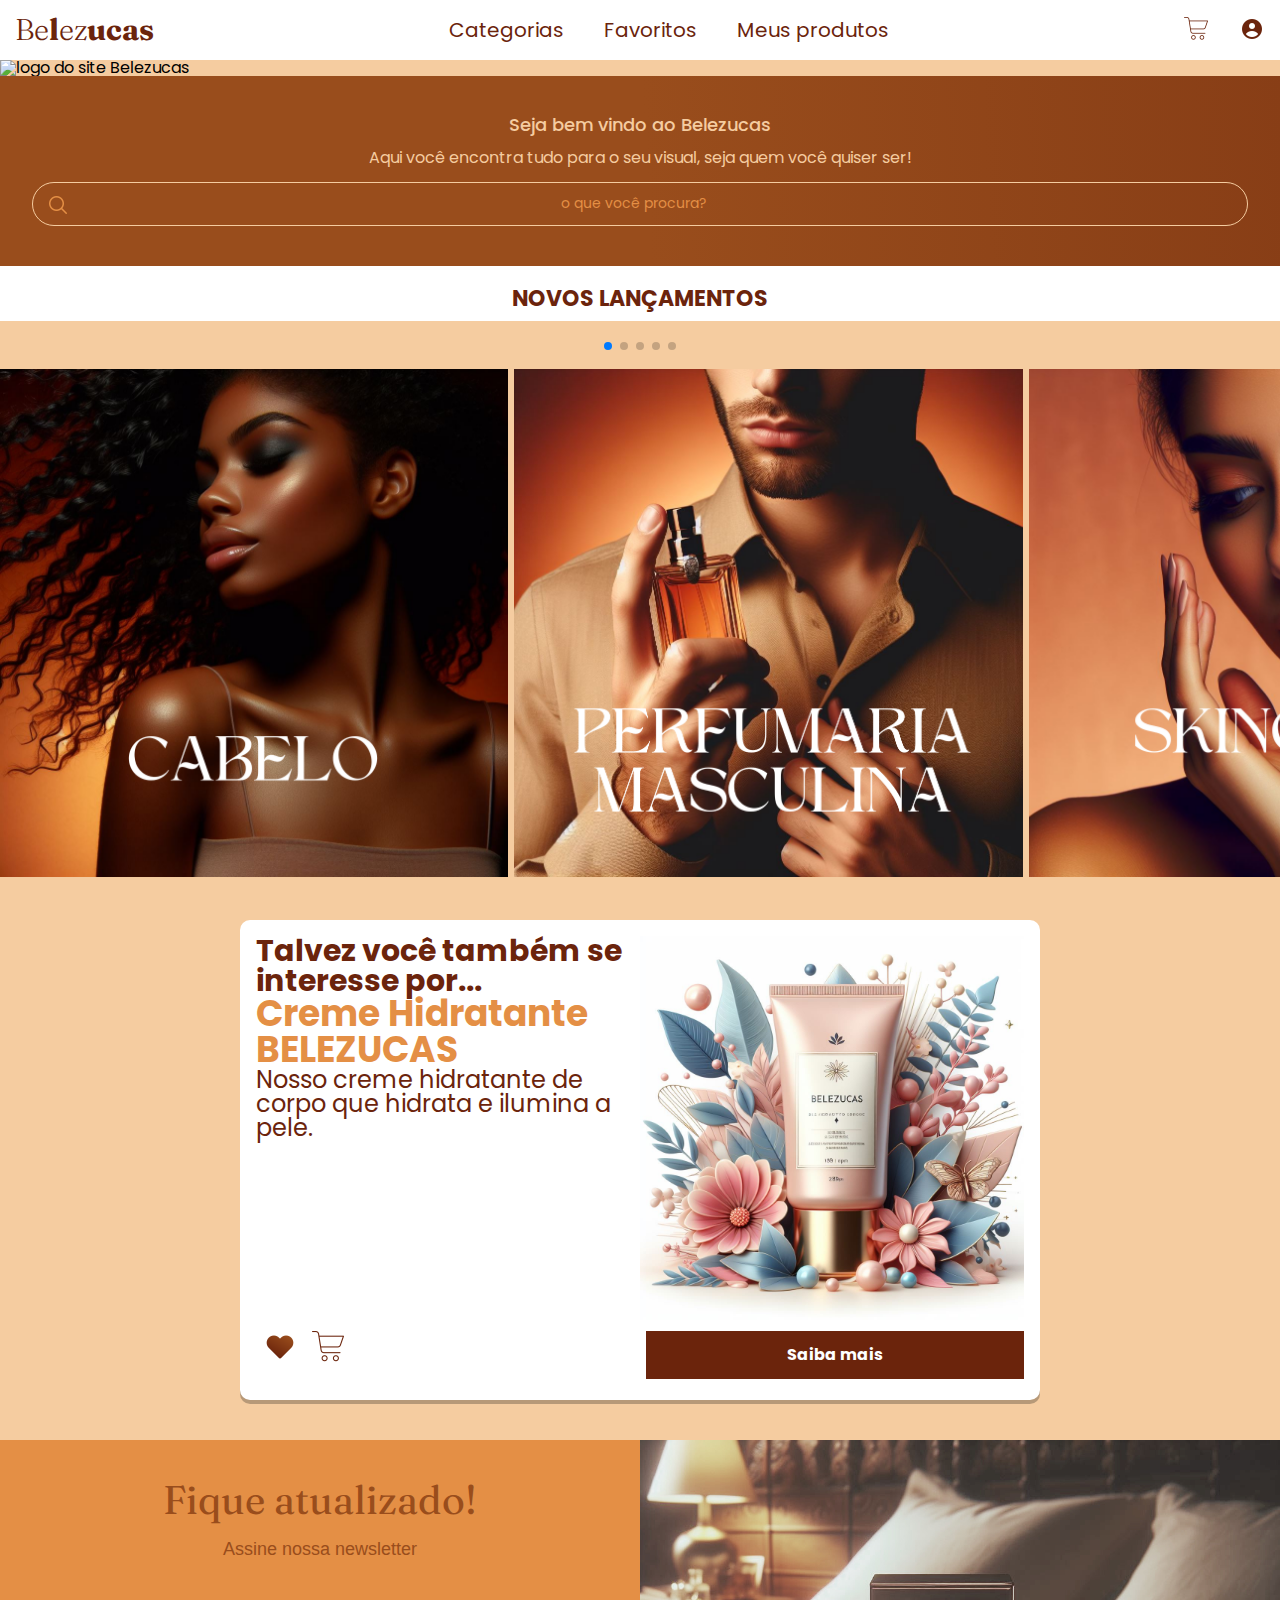
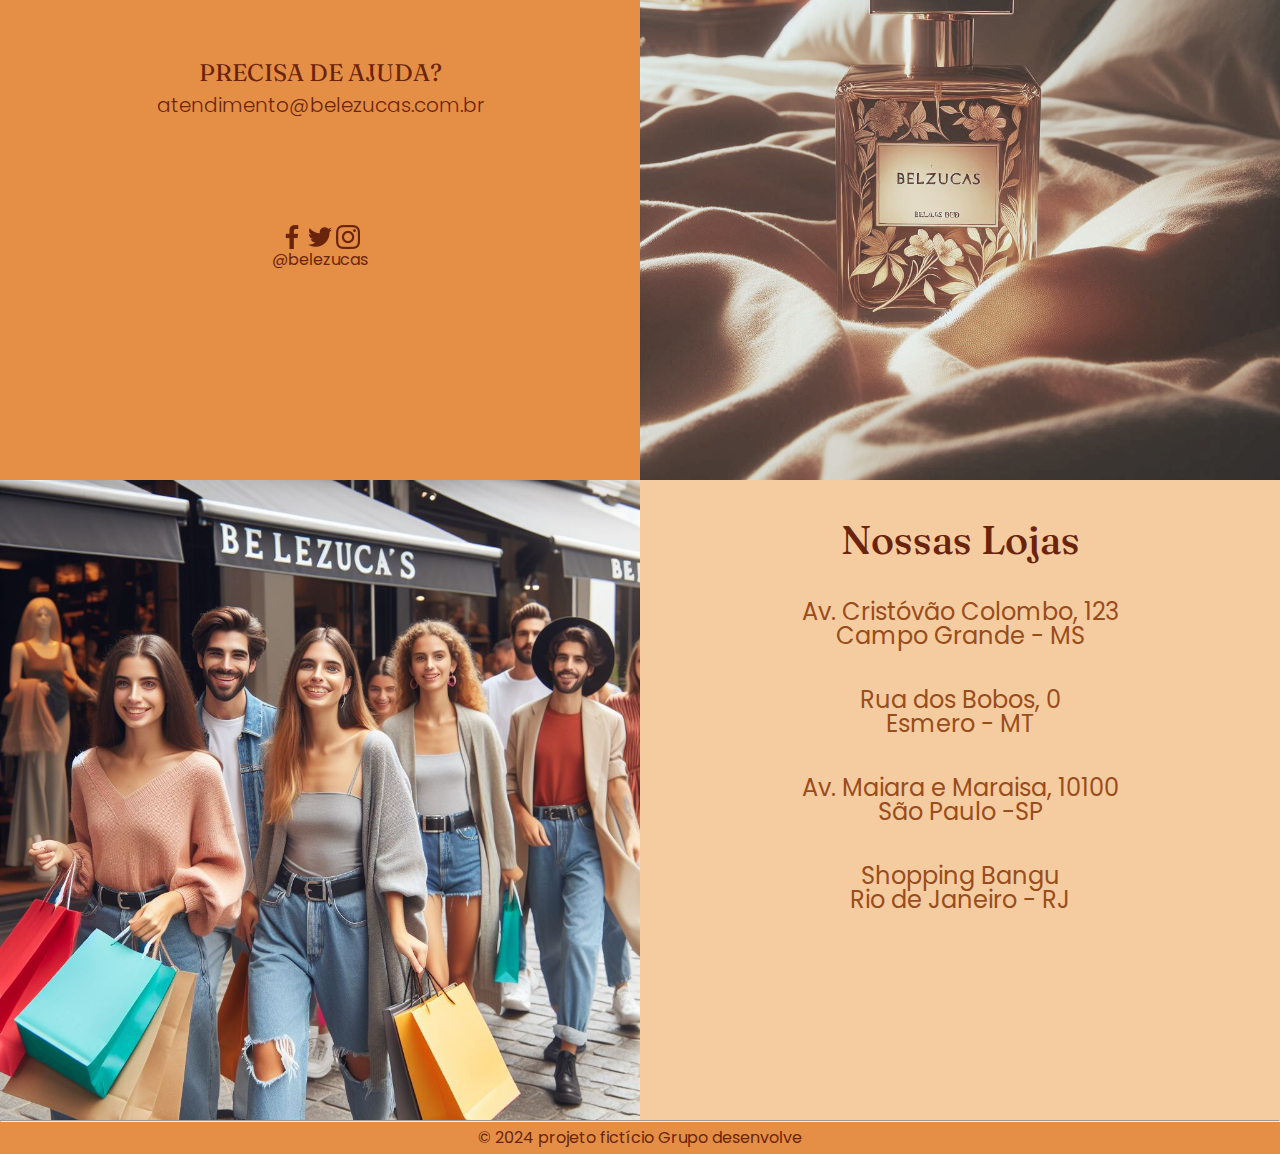
==== index.html @ 1d171a4d "projeto inicial" ====
<!DOCTYPE html>

<html lang="pt">
<head>
  <meta charset="UTF-8">
  <meta name="viewport" content="width=device-width, initial-scale=1.0">
  <title>Belezucas Cosméticos</title>
  <link rel="stylesheet" href="reset.css">
  <link rel="preconnect" href="https://fonts.googleapis.com">
  <link rel="preconnect" href="https://fonts.googleapis.com">
  <link rel="preconnect" href="https://fonts.gstatic.com" crossorigin>
  <link href="https://fonts.googleapis.com/css2?family=Fraunces:ital,opsz,wght@0,9..144,100..900;1,9..144,100..900&family=Poppins:ital,wght@0,100;0,200;0,300;0,400;0,500;0,600;0,700;0,800;0,900;1,100;1,200;1,300;1,400;1,500;1,600;1,700;1,800;1,900&display=swap" rel="stylesheet">
  <link href="https://fonts.googleapis.com/css2?family=Fraunces:ital,opsz,wght@0,9..144,100..900;1,9..144,100..900&display=swap" rel="stylesheet">
  <link rel="stylesheet" href="https://cdn.jsdelivr.net/npm/swiper@11/swiper-bundle.min.css"/>
  <link rel="stylesheet" href="styles.css">
</head>

<body>
  <header class="cabecalho">
    <div class="conteiner">
      <input type="checkbox" id="menu" class="container__botao">
      <label for="menu" class="container__rotulo">
        <span class="cabecalho__menu container__imagem"></span>
      </label>
      <ul class="lista-menu">
        <li class="lista-menu__titulo">Categorias</li>
        <li class="lista-menu__item">
          <a href="#" class="lista-menu__link">Masculino</a>
        </li>
        <li class="lista-menu__item">
          <a href="#" class="lista-menu__link">Feminino</a>
        </li>
        <li class="lista-menu__item">
          <a href="#" class="lista-menu__link">Cuidados com a Pele</a>
        </li>
        <li class="lista-menu__item">
          <a href="#" class="lista-menu__link">Banho</a>
        </li>
      </ul>
      <h1 class="nome__site">Be<b class="nome__site--negrito">l</b>ez<b class="nome__site--negrito">ucas</b></h1>
    </div>

    <ul class="options">
      <input type="checkbox" id="options-menu" class="options__buttom">
      <label for="options-menu" class="options__rotulo">
        <li class="options__item">Categorias</li>
      </label>

      <ul class="lista-menu">
        <li class="lista-menu__item">
          <a href="#" class="lista-menu__link">Masculino</a>
        </li>
        <li class="lista-menu__item">
          <a href="#" class="lista-menu__link">Feminino</a>
        </li>
        <li class="lista-menu__item">
          <a href="#" class="lista-menu__link">Cuidados com a Pele</a>
        </li>
        <li class="lista-menu__item">
          <a href="#" class="lista-menu__link">Banho</a>
        </li>
      </ul>

      <li class="options__item"><a href="#" class="options__link">Favoritos</a></li>
      <li class="options__item"><a href="#" class="options__link">Meus produtos</a></li>
    </ul>

    <div class="conteiner">
      <a href="#"><img src="img/favorito24px.png" alt="meus favoritos" class="container__imagem options__favoritos"></a>
      <a href="#" class="container__link">
        <img src="img/carrinho24px.png" alt="carrinho de compras" class="container__imagem">
        <p class="container__texto">Meu carrinho</p>
      </a>
      <a href="#" class="container__link">
        <img src="img/perfil24px.png" alt="meu perfil" class="container__imagem">
        <p class="container__texto">Meu perfil</p>
      </a>
    </div>
  </header>
  <div class="logo__site">
    <img src="img/logo-belezucas.png" alt="logo do site Belezucas">
  </div>

  <section class="baner">
    <h2 class="baner__titulo">Seja bem vindo ao Belezucas</h2>
    <p class="baner__texto">Aqui você encontra tudo para o seu visual, seja quem você quiser ser!</p>
    <input type="search" class="baner__pesquisa" placeholder=" o que você procura? ">
  </section>

  <section class="carrosel">
    <h2 class="carrosel__titulo">Novos Lançamentos</h2>
        <!-- Slider main container -->
        <div class="swiper">
          <!-- Additional required wrapper -->
          <!-- If we need pagination -->
          <div class="swiper-pagination"></div>

          <div class="swiper-wrapper">
              <!-- Slides -->
              <div class="swiper-slide"><img src="img/cabelo.png" 
                alt="imagem gerada por inteligencia artificial de mulher com ceblos ao vento"></div>
              <div class="swiper-slide"><img src="img/perfumaria-masculina.png"
                      alt="imagem gerada por inteligencia artificial de homem segurando perfume"></div>
              <div class="swiper-slide"><img src="img/skincare.png" 
                      alt="imagem gerada por inteligencia artificial de mulher cuidando da pele"></div>
              <div class="swiper-slide"><img src="img/perfumaria-feminina.png"
                      alt="imagem gerada por inteligencia artificial de mulher segurando perfume"></div> 
              <div class="swiper-slide"><img src="img/corpo-banho.png"
                      alt="imagem gerada por inteligencia artificial de mulher no banho lavando a pele"></div> 
              <div class="swiper-slide"><img src="img/maquiagem.png" 
                      alt="imagem gerada por inteligencia artificial de mulher se maquiando"></div>
              
          </div>

          <!-- If we need navigation buttons -->
          <div class="swiper-button-prev"></div>
          <div class="swiper-button-next"></div>
      </div>

      <div class="card">
        <div class="card__descrição">
            <div class="descrição">
                <h3 class="descrição__titulo">Talvez você também se interesse por...</h3>
                <h2 class="descrição__titulo-livro">Creme Hidratante BELEZUCAS</h2>
                <p class="descrição__texto">Nosso creme hidratante de corpo que hidrata e ilumina a pele.</p>
            </div>
      <section class="img__banner">
            <img src="img/destaque_produto.png" alt="imagem do produto em destaque" class="descrição__imagem">
            </section>
        </div>

        <div class="card__botões">
            <ul class="botões">
                <li class="botões__item"><img src="img/favorito32px.png" alt="Favoritar item"></li>
                <li class="botões__item"><img src="img/carrinho32px.png" alt="Adicionar no carrinho de compras"></li>
            </ul>
            <a href="#" class="botões__ancora">Saiba mais</a>
        </div>
    </div>

  </section>

<div class="news__mq">
  <section class="newsletter">
    <div class="newsletter__itens">
      <div class="news__item"><h1 class="news__titulo">Fique atualizado!</h1><br><input type="email" placeholder="Assine nossa newsletter" class="news__placeholder"></div>
      <div class="news__item"><h3 class="news__subtitulo">PRECISA DE AJUDA?</h3><p class="news__mail">atendimento@belezucas.com.br</p></div>
      <div class="news__item">
        <a href="#"><img src="img/simbolo-de-aplicativo-do-facebook24px.png" alt="icone do facebook"></a>
        <a href="#"><img src="img/twitter24px.png" alt="icone do twitter"></a>
        <a href="#"><img src="img/instagram-new.png" alt="icone do instagram"></a>
        <p class="news__insta">@belezucas</p>
      </div>
    </div>

  </section>

  <div class="news__image">
    <img src="img/perfume_belezucas.png" alt="imagem criada via inteligencia artificial de um perfume da marca">
  </div>
</div>

  <div class="news__mq">
    <div class="news__image">
      <img src="img/cliente-belezucas.png" alt="imagem gerada por inteligencia artificial de um cliente da loja ficticia belezucas">
    </div>

  <section class="enderecos">
    <div class="enderecos__itens">
      <h1 class="enderecos__titulo">Nossas Lojas</h1>
      <div class="enderecos__item">Av. Cristóvão Colombo, 123<br>Campo Grande - MS</div>
      <div class="enderecos__item">Rua dos Bobos, 0<br>Esmero - MT</div>
      <div class="enderecos__item">Av. Maiara e Maraisa, 10100<br>São Paulo -SP</div>
      <div class="enderecos__item">Shopping Bangu<br>Rio de Janeiro - RJ</div>
    </div>
  </section>

</div>
  
  <hr />

  <footer class="rodapé">
    <p>&copy; 2024 projeto fictício Grupo desenvolve</p>
  </footer>

  <script src="https://cdn.jsdelivr.net/npm/swiper@11/swiper-bundle.min.js"></script>
  <script>
    const swiper = new Swiper('.swiper', {
  spaceBetween: 6,
  slidesPerView: 2.5,
  pagination: {
    el: '.swiper-pagination',
    type: 'bullets',
  },

  breakpoints: {
    1728: {
      spaceBetween: 20  ,
      slidesPerView: 4,
    }
  }
});
  </script>

</body>

</html>
---- styles.css ----
@import url("styles/header.css");
@import url("styles/baner.css");
@import url("styles/carrosel.css");
@import url("styles/imagens.css");
@import url("styles/newsletter.css");
@import url("styles/enderecos.css");
@import url("styles/rodape.css");

:root {
    --cor-de-fundo: #F5CCA0;
    --branco: #FFFFFF;
    --cor-de-titulos: #6B240C;
    --cor-secundaria: #E48F45;
    --cor-tercearia: #994D1C;
    --degrade: linear-gradient(87.54deg, #994D1C 50.49%, #6B240C 185.37%);
    --fonte-principal: "Poppins";
    --fonte-logo: "Fraunces";

}

body {
    background-color: var(--cor-de-fundo);
    font-family: var(--fonte-principal);
    font-size: 16px;
    font-weight: 400;
}
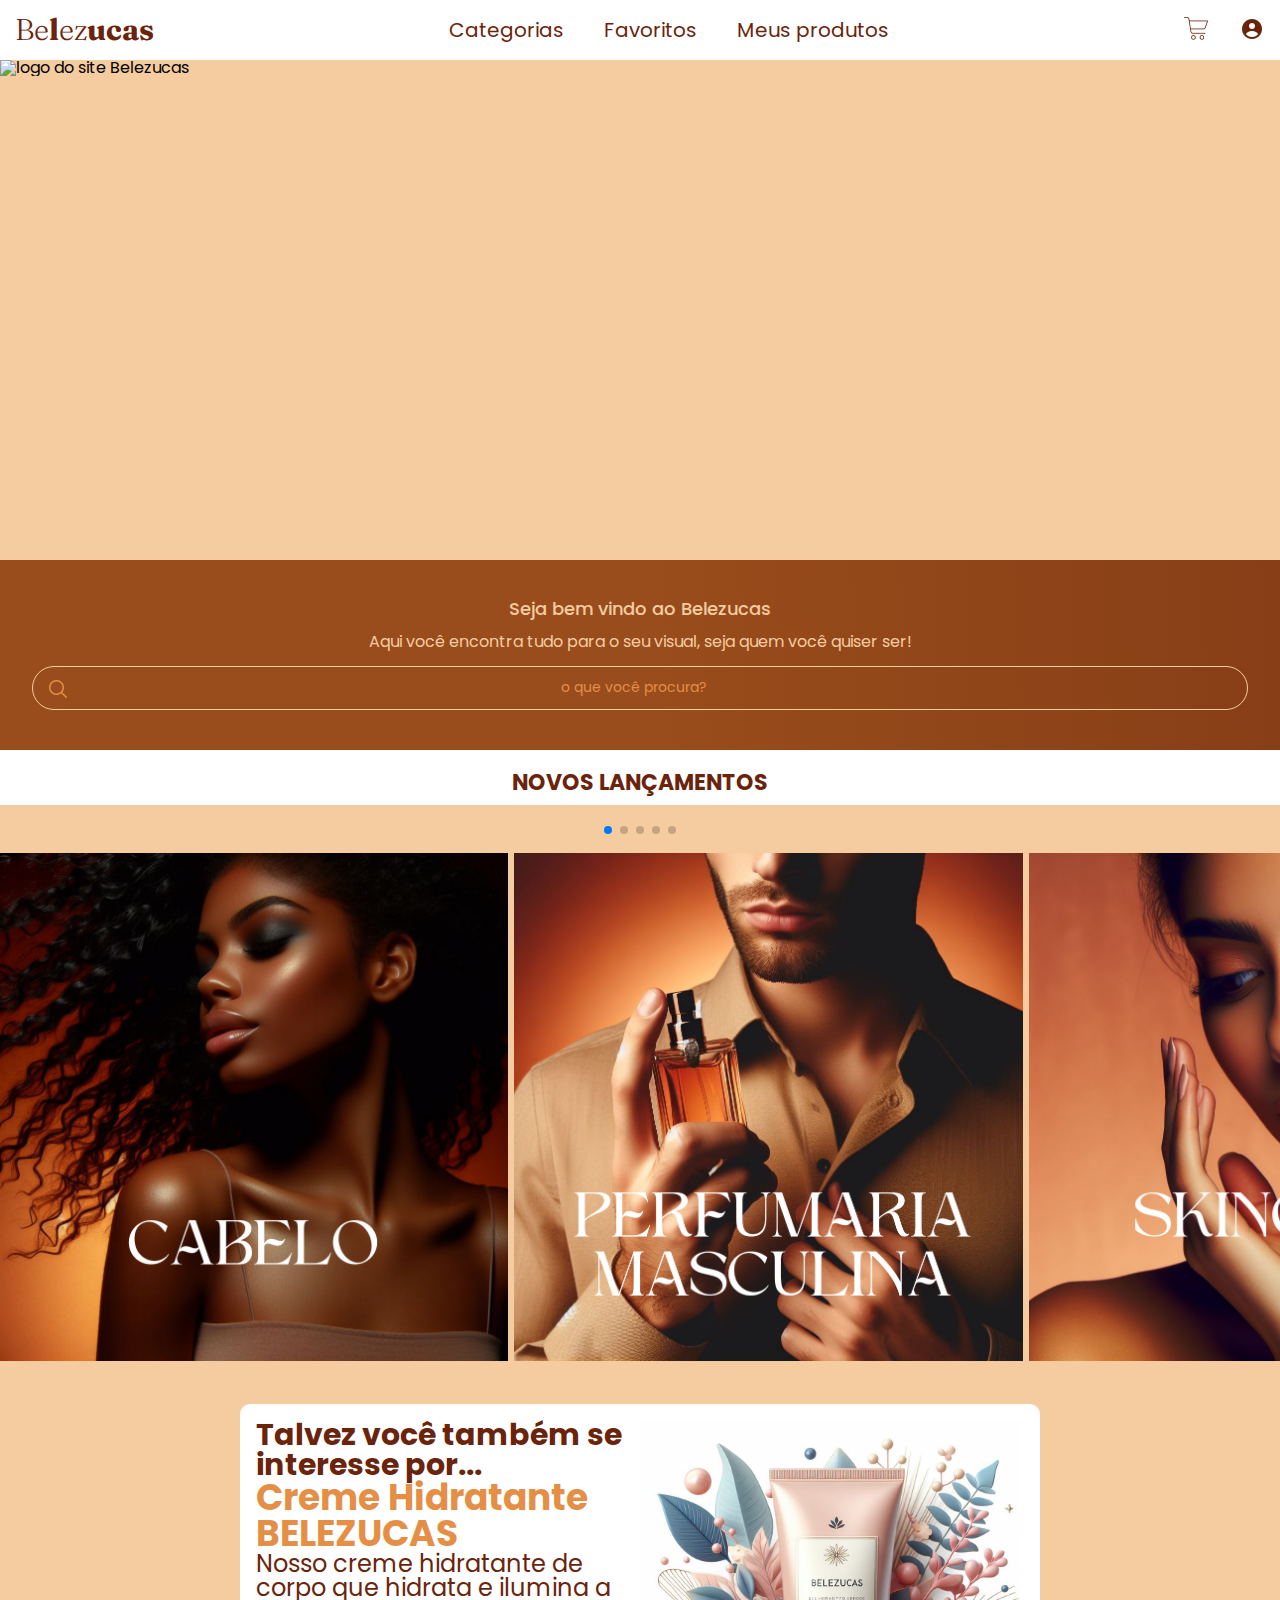
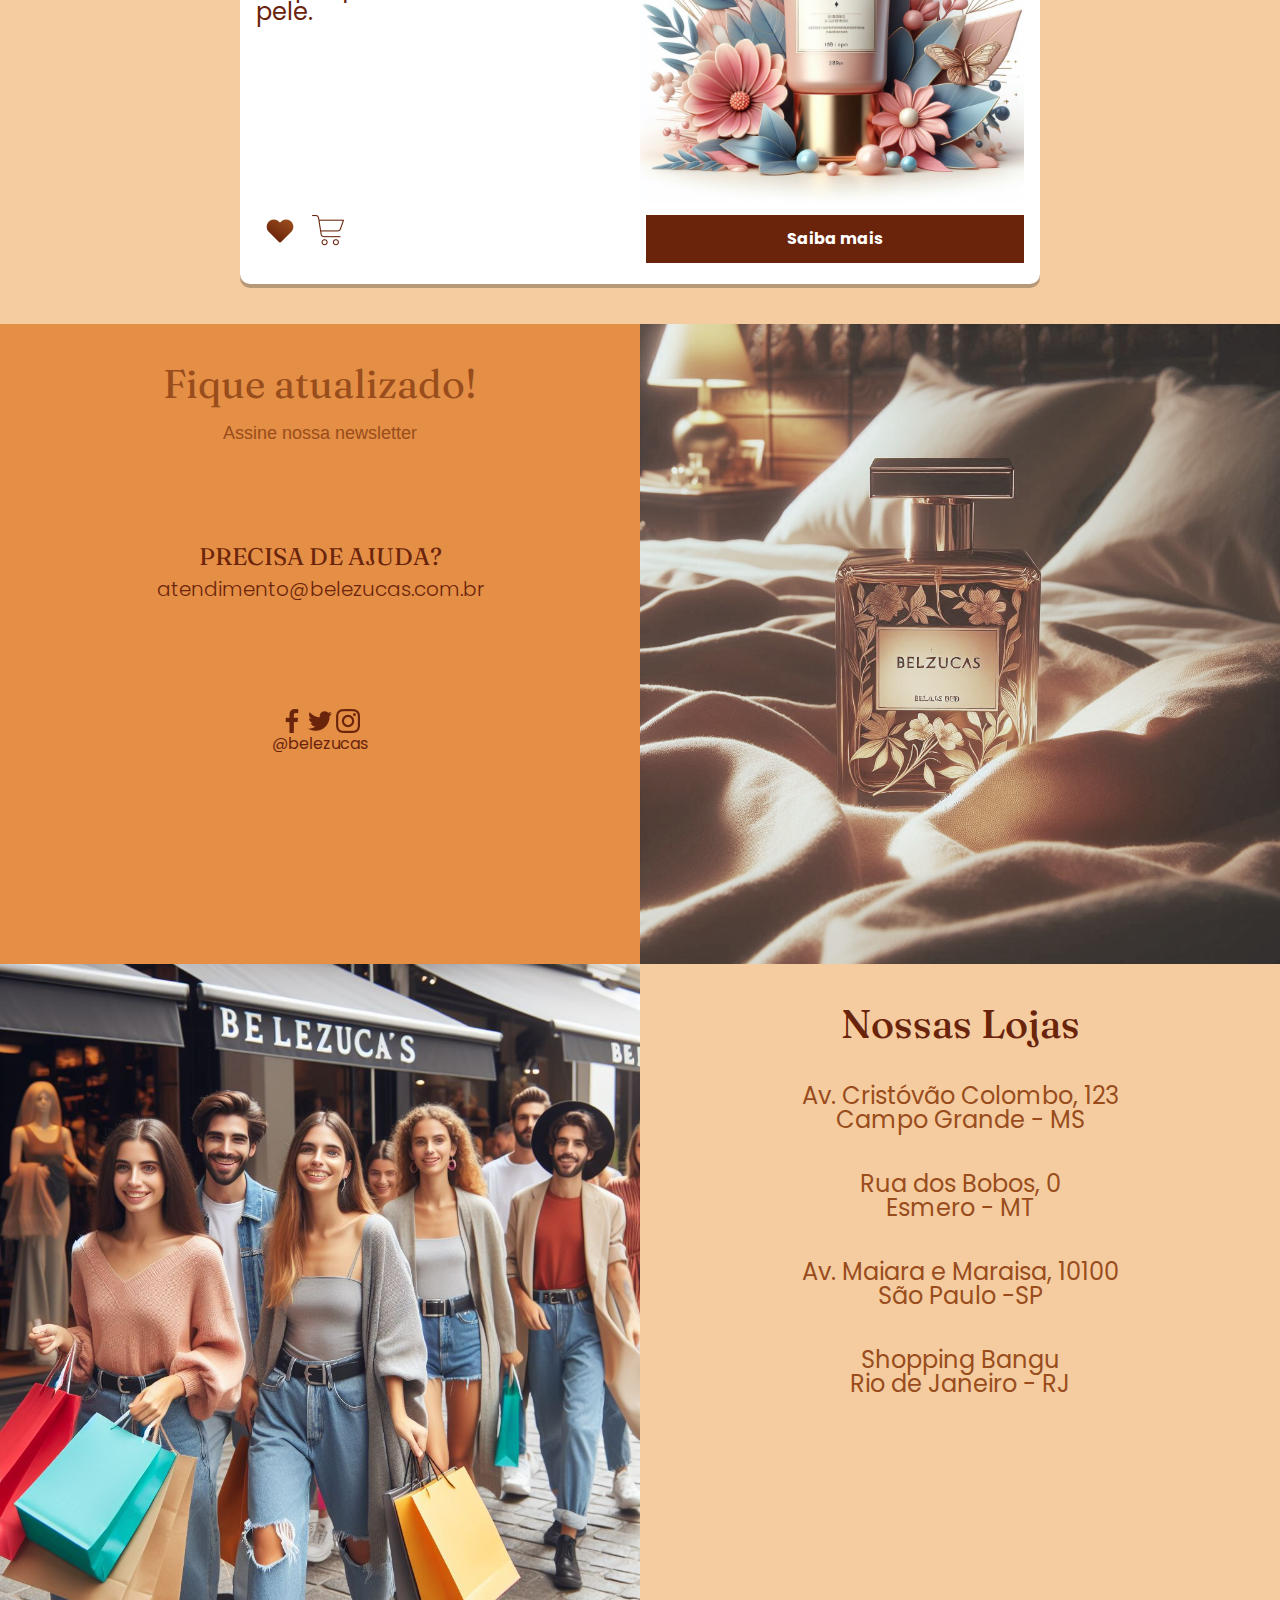
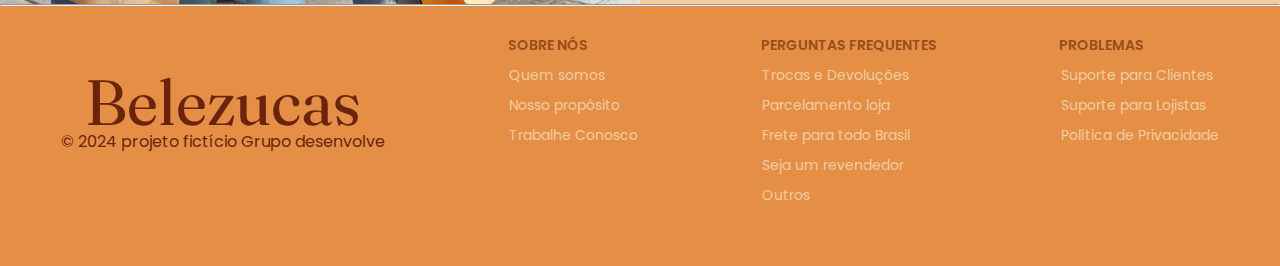
==== commit 58155582: "melhorias no footer" ====
--- a/index.html
+++ b/index.html
@@ -179,9 +179,51 @@
   
   <hr />
 
-  <footer class="rodapé">
-    <p>&copy; 2024 projeto fictício Grupo desenvolve</p>
-  </footer>
+  <footer class="rodape">
+    <div class="rodape__titulo"><h1 class="rodape__nome-site">Belezucas</h1><p class rodape__descricao-site>&copy; 2024 projeto fictício Grupo desenvolve</p></div>
+    <ul class="rodape-lista">
+        <li class="rodape-lista__titulo">Sobre nós</li>
+        <li class="rodape-lista__item">
+            <a href="#" class="rodape-lista__link">Quem somos</a>
+        </li>
+        <li class="rodape-lista__item">
+            <a href="#" class="rodape-lista__link">Nosso propósito</a>
+        </li>
+        <li class="rodape-lista__item">
+            <a href="#" class="rodape-lista__link">Trabalhe Conosco</a>
+        </li>
+    </ul>
+    <ul class="rodape-lista">
+        <li class="rodape-lista__titulo">Perguntas Frequentes</li>
+        <li class="rodape-lista__item">
+            <a href="#" class="rodape-lista__link">Trocas e Devoluções</a>
+        </li>
+        <li class="rodape-lista__item">
+            <a href="#" class="rodape-lista__link">Parcelamento loja</a>
+        </li>
+        <li class="rodape-lista__item">
+            <a href="#" class="rodape-lista__link">Frete para todo Brasil</a>
+        </li>
+        <li class="rodape-lista__item">
+            <a href="#" class="rodape-lista__link">Seja um revendedor</a>
+        </li>
+        <li class="rodape-lista__item">
+            <a href="#" class="rodape-lista__link">Outros</a>
+        </li>
+    </ul>
+    <ul class="rodape-lista">
+        <li class="rodape-lista__titulo">Problemas</li>
+        <li class="rodape-lista__item">
+            <a href="#" class="rodape-lista__link">Suporte para Clientes</a>
+        </li>
+        <li class="rodape-lista__item">
+            <a href="#" class="rodape-lista__link">Suporte para Lojistas</a>
+        </li>
+        <li class="rodape-lista__item">
+            <a href="#" class="rodape-lista__link">Política de Privacidade</a>
+        </li>
+    </ul>
+</footer>
 
   <script src="https://cdn.jsdelivr.net/npm/swiper@11/swiper-bundle.min.js"></script>
   <script>
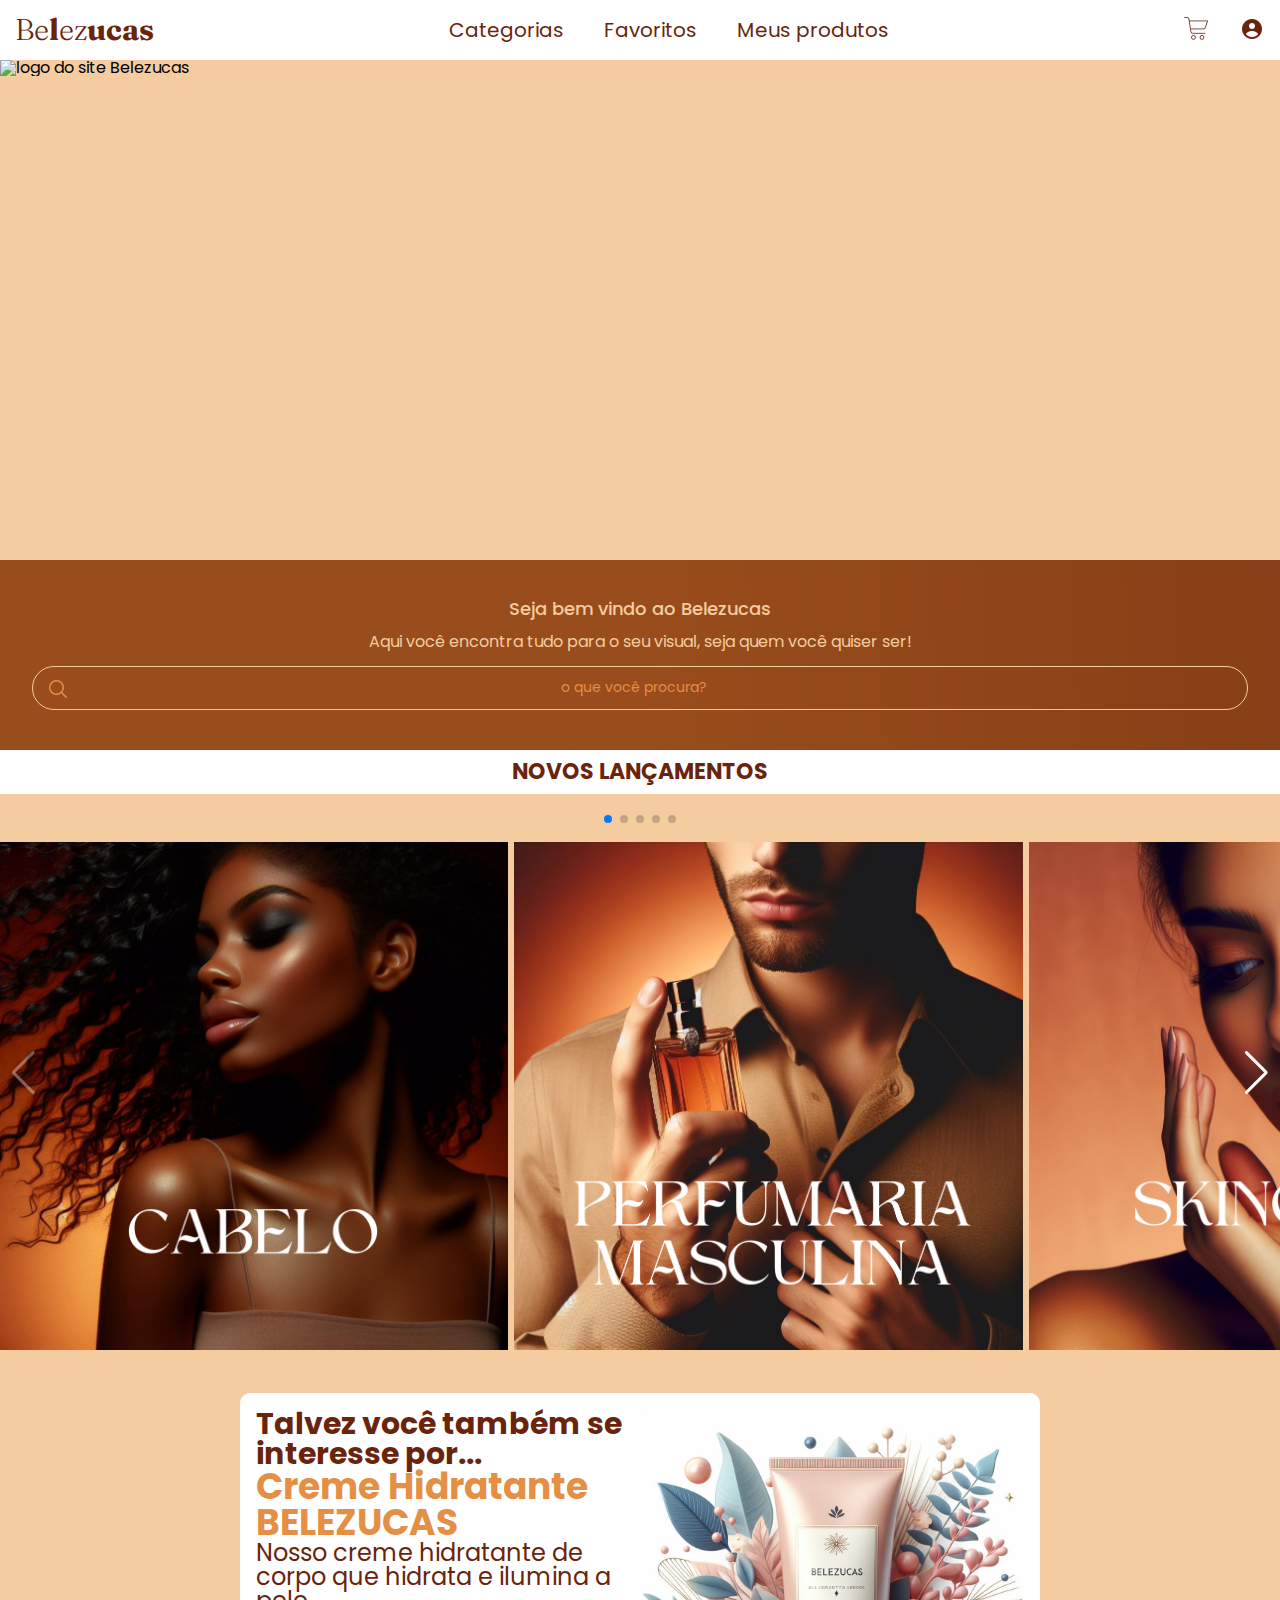
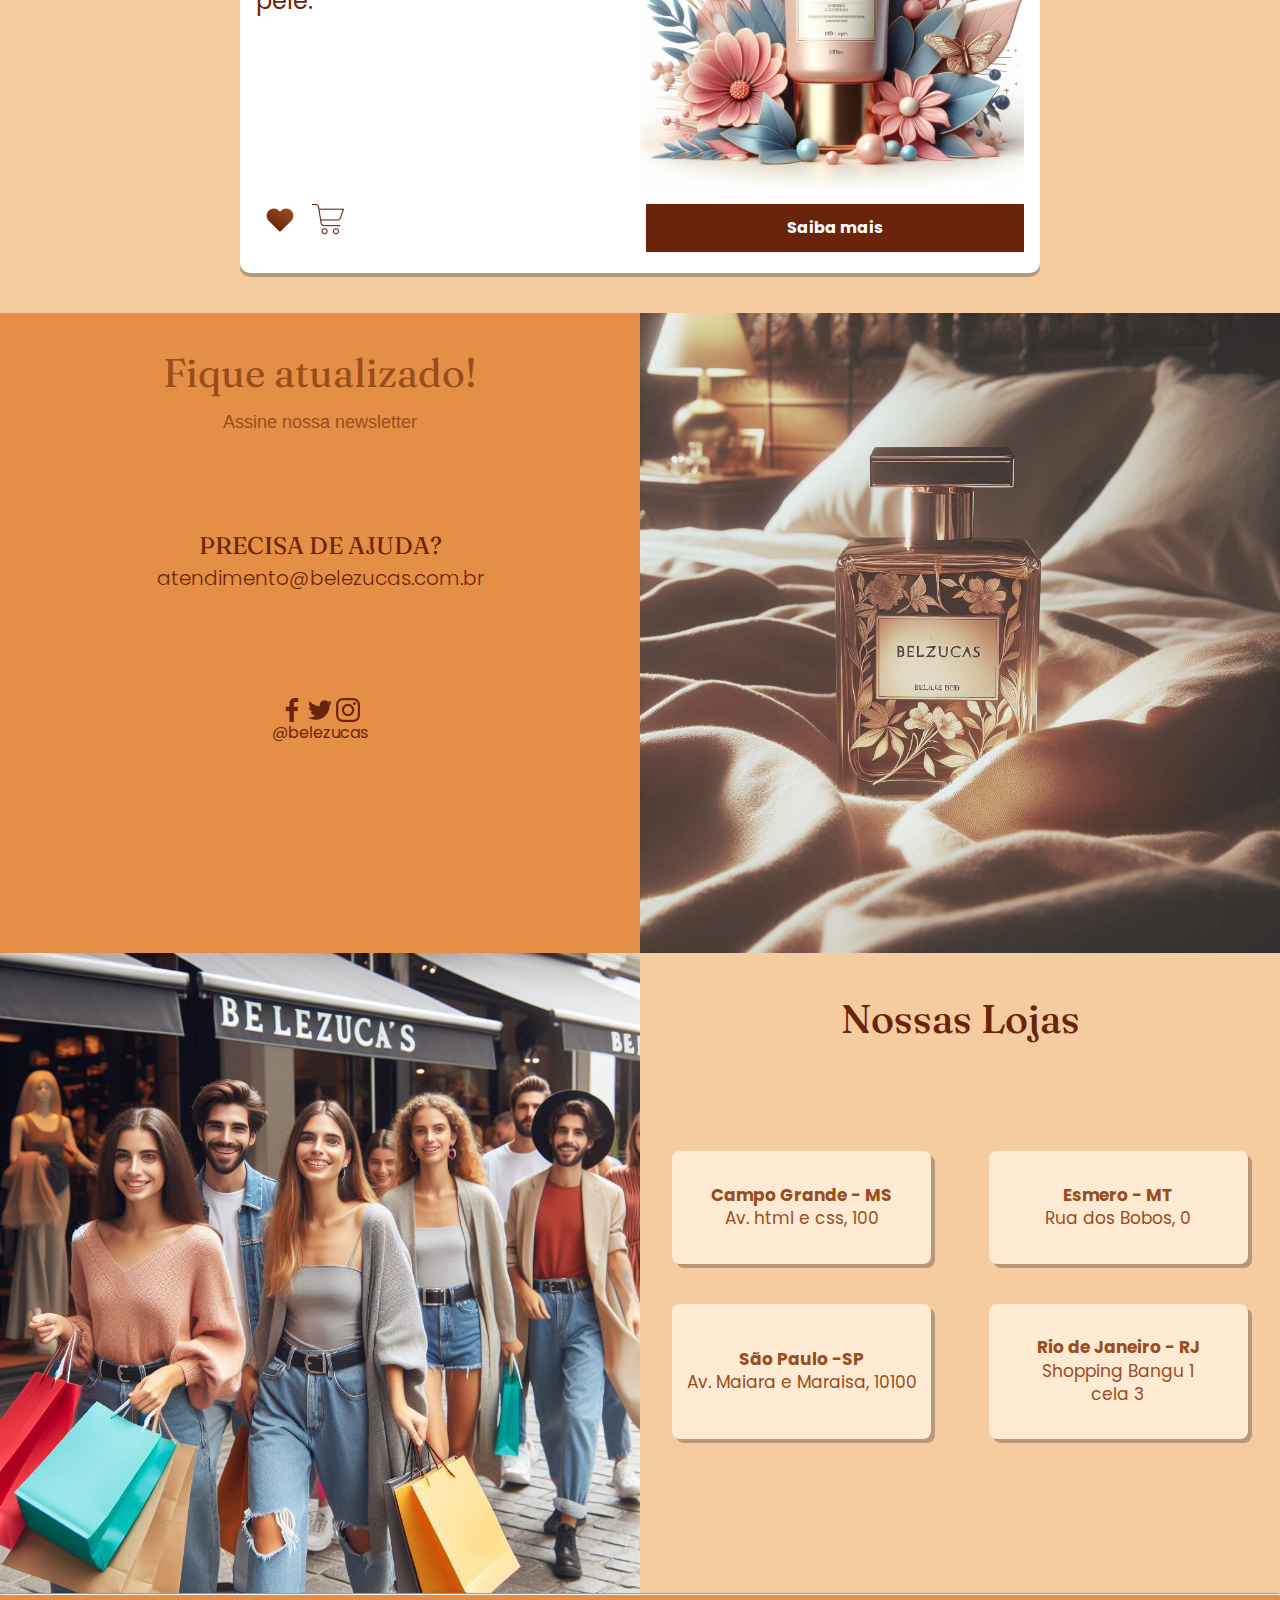
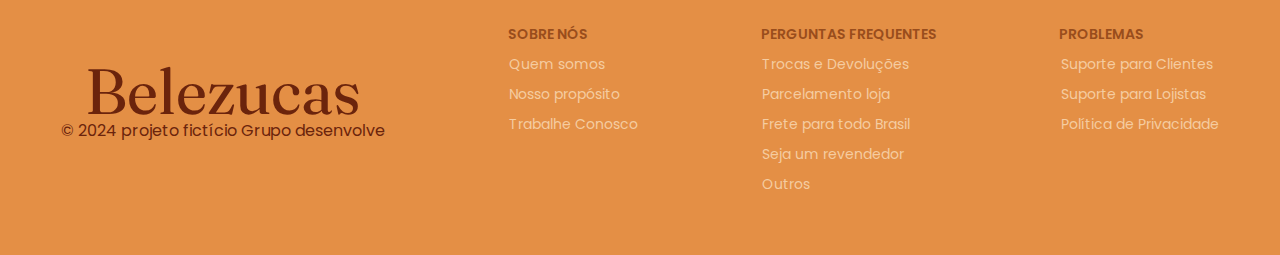
==== commit c6077679: "melhorias no site" ====
--- a/index.html
+++ b/index.html
@@ -17,6 +17,7 @@
 
 <body>
   <header class="cabecalho">
+    <div class="cabecalho__itens">
     <div class="conteiner">
       <input type="checkbox" id="menu" class="container__botao">
       <label for="menu" class="container__rotulo">
@@ -64,6 +65,8 @@
       <li class="options__item"><a href="#" class="options__link">Favoritos</a></li>
       <li class="options__item"><a href="#" class="options__link">Meus produtos</a></li>
     </ul>
+
+    <input type="search" class="cabecalho__pesquisa" placeholder=" Bem vindo ao Belezucas, como podemos ajudar? ">
 
     <div class="conteiner">
       <a href="#"><img src="img/favorito24px.png" alt="meus favoritos" class="container__imagem options__favoritos"></a>
@@ -76,7 +79,12 @@
         <p class="container__texto">Meu perfil</p>
       </a>
     </div>
+  </div>
+
   </header>
+
+<div class="wrapper">
+
   <div class="logo__site">
     <img src="img/logo-belezucas.png" alt="logo do site Belezucas">
   </div>
@@ -166,21 +174,26 @@
     </div>
 
   <section class="enderecos">
-    <div class="enderecos__itens">
       <h1 class="enderecos__titulo">Nossas Lojas</h1>
-      <div class="enderecos__item">Av. Cristóvão Colombo, 123<br>Campo Grande - MS</div>
-      <div class="enderecos__item">Rua dos Bobos, 0<br>Esmero - MT</div>
-      <div class="enderecos__item">Av. Maiara e Maraisa, 10100<br>São Paulo -SP</div>
-      <div class="enderecos__item">Shopping Bangu<br>Rio de Janeiro - RJ</div>
-    </div>
-  </section>
-
+      <div class="enderecos__itens">
+        <a href="https://maps.app.goo.gl/ktQoL5BN4UrcitHr7" target="_blank" class="enderecos__link">
+      <div class="enderecos__item"><b class="enderecos__cidade">Campo Grande - MS</b><br>Av. html e css, 100</div></a>
+        <a href="https://youtu.be/jb5z-_TyJfw?t=100" target="_blank" class="enderecos__link">
+      <div class="enderecos__item"><b class="enderecos__cidade">Esmero - MT</b><br>Rua dos Bobos, 0</div></a>
+        <a href="https://maps.app.goo.gl/PygQNqRdsseo6haP8" target="_blank" class="enderecos__link">
+      <div class="enderecos__item"><b class="enderecos__cidade">São Paulo -SP</b><br>Av. Maiara e Maraisa, 10100</div></a>
+        <a href="https://maps.app.goo.gl/eVxqy9na9moJTQRHA" target="_blank" class="enderecos__link">
+      <div class="enderecos__item"><b class="enderecos__cidade">Rio de Janeiro - RJ</b><br>Shopping Bangu 1<br>cela 3</div></a>
+    </div>
+  </section>
+
+</div>
 </div>
   
   <hr />
 
   <footer class="rodape">
-    <div class="rodape__titulo"><h1 class="rodape__nome-site">Belezucas</h1><p class rodape__descricao-site>&copy; 2024 projeto fictício Grupo desenvolve</p></div>
+  <div class="rodape__titulo"><h1 class="rodape__nome-site">Belezucas</h1><p class rodape__descricao-site>&copy; 2024 projeto fictício Grupo desenvolve</p></div>
     <ul class="rodape-lista">
         <li class="rodape-lista__titulo">Sobre nós</li>
         <li class="rodape-lista__item">
@@ -223,6 +236,7 @@
             <a href="#" class="rodape-lista__link">Política de Privacidade</a>
         </li>
     </ul>
+  </div>
 </footer>
 
   <script src="https://cdn.jsdelivr.net/npm/swiper@11/swiper-bundle.min.js"></script>
@@ -235,10 +249,20 @@
     type: 'bullets',
   },
 
+  a11y: {
+    prevSlideMessage: 'Previous slide',
+    nextSlideMessage: 'Next slide',
+  },
+
+  navigation: {
+    nextEl: '.swiper-button-next',
+    prevEl: '.swiper-button-prev',
+  },
+
   breakpoints: {
     1728: {
       spaceBetween: 20  ,
-      slidesPerView: 4,
+      slidesPerView: 3.5,
     }
   }
 });
--- a/styles.css
+++ b/styles.css
@@ -8,6 +8,7 @@
 
 :root {
     --cor-de-fundo: #F5CCA0;
+    --cor-de-fundo--clara: #ffead3;
     --branco: #FFFFFF;
     --cor-de-titulos: #6B240C;
     --cor-secundaria: #E48F45;
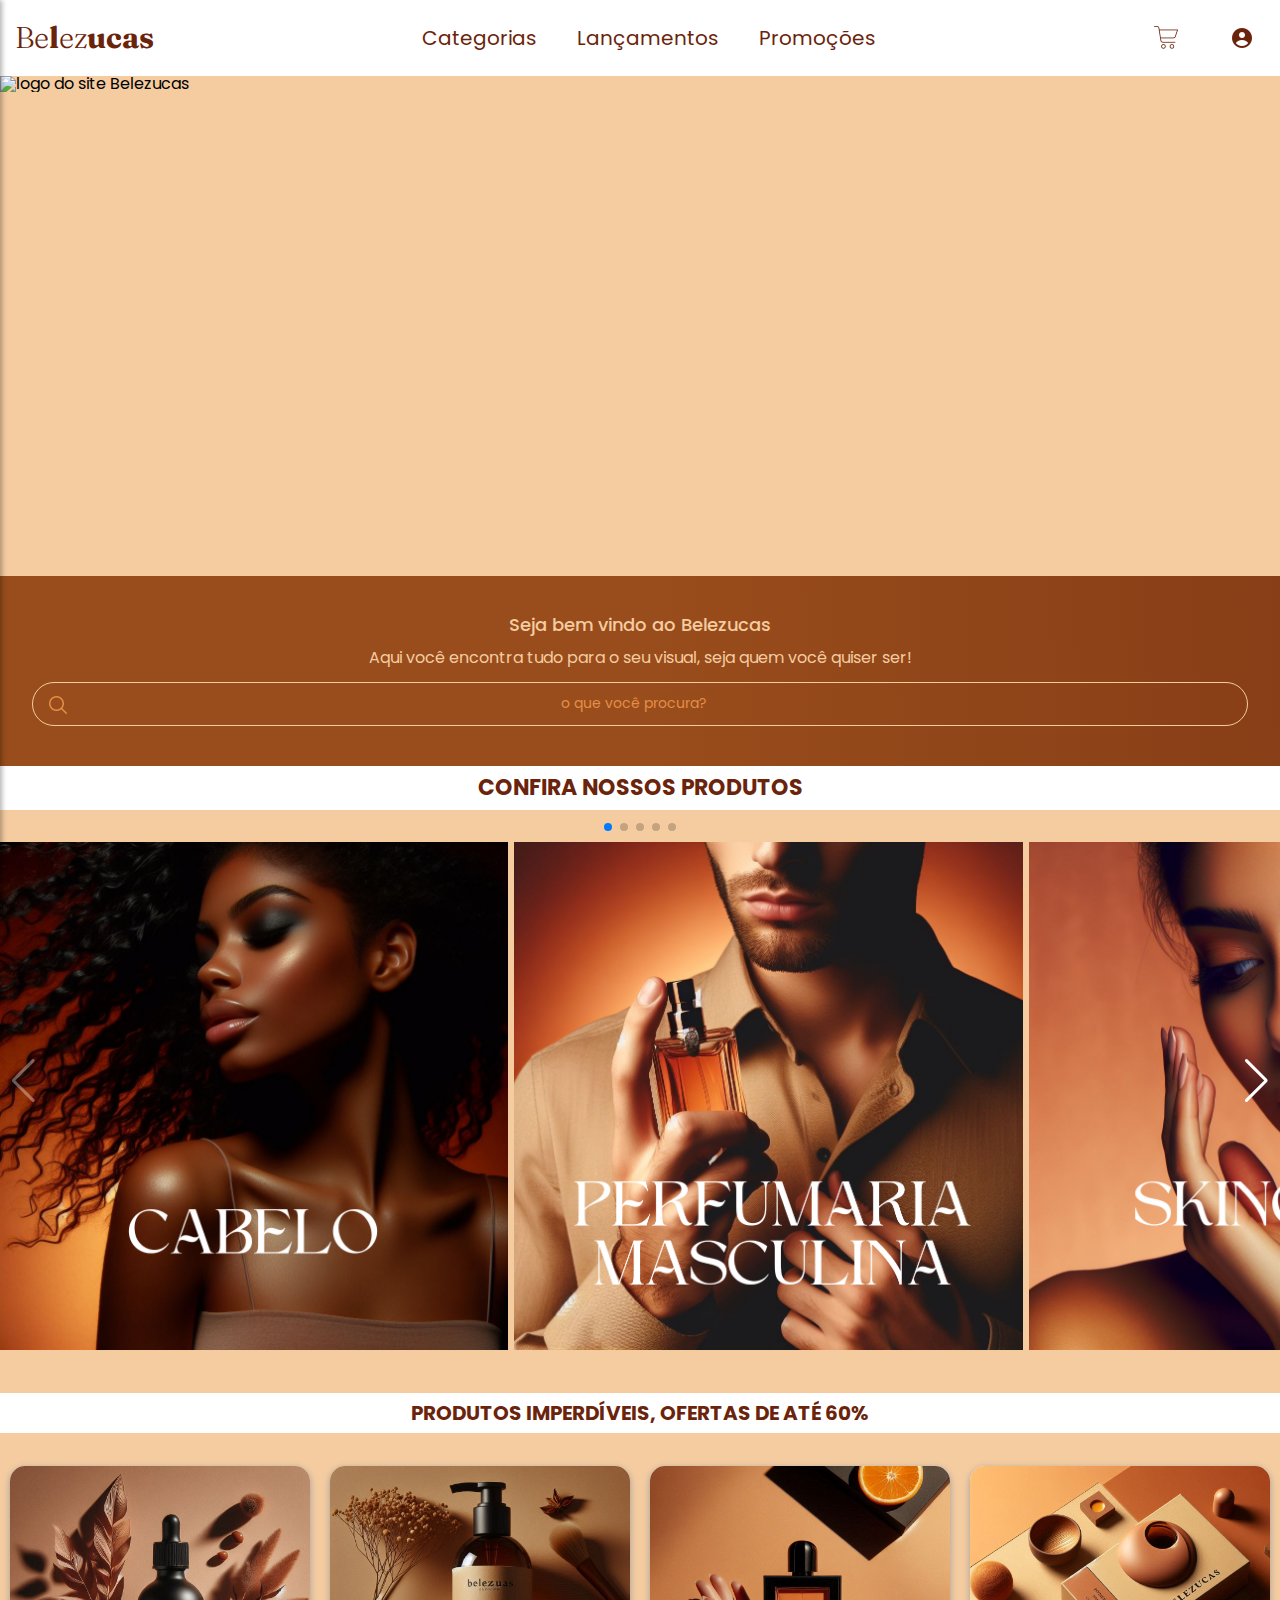
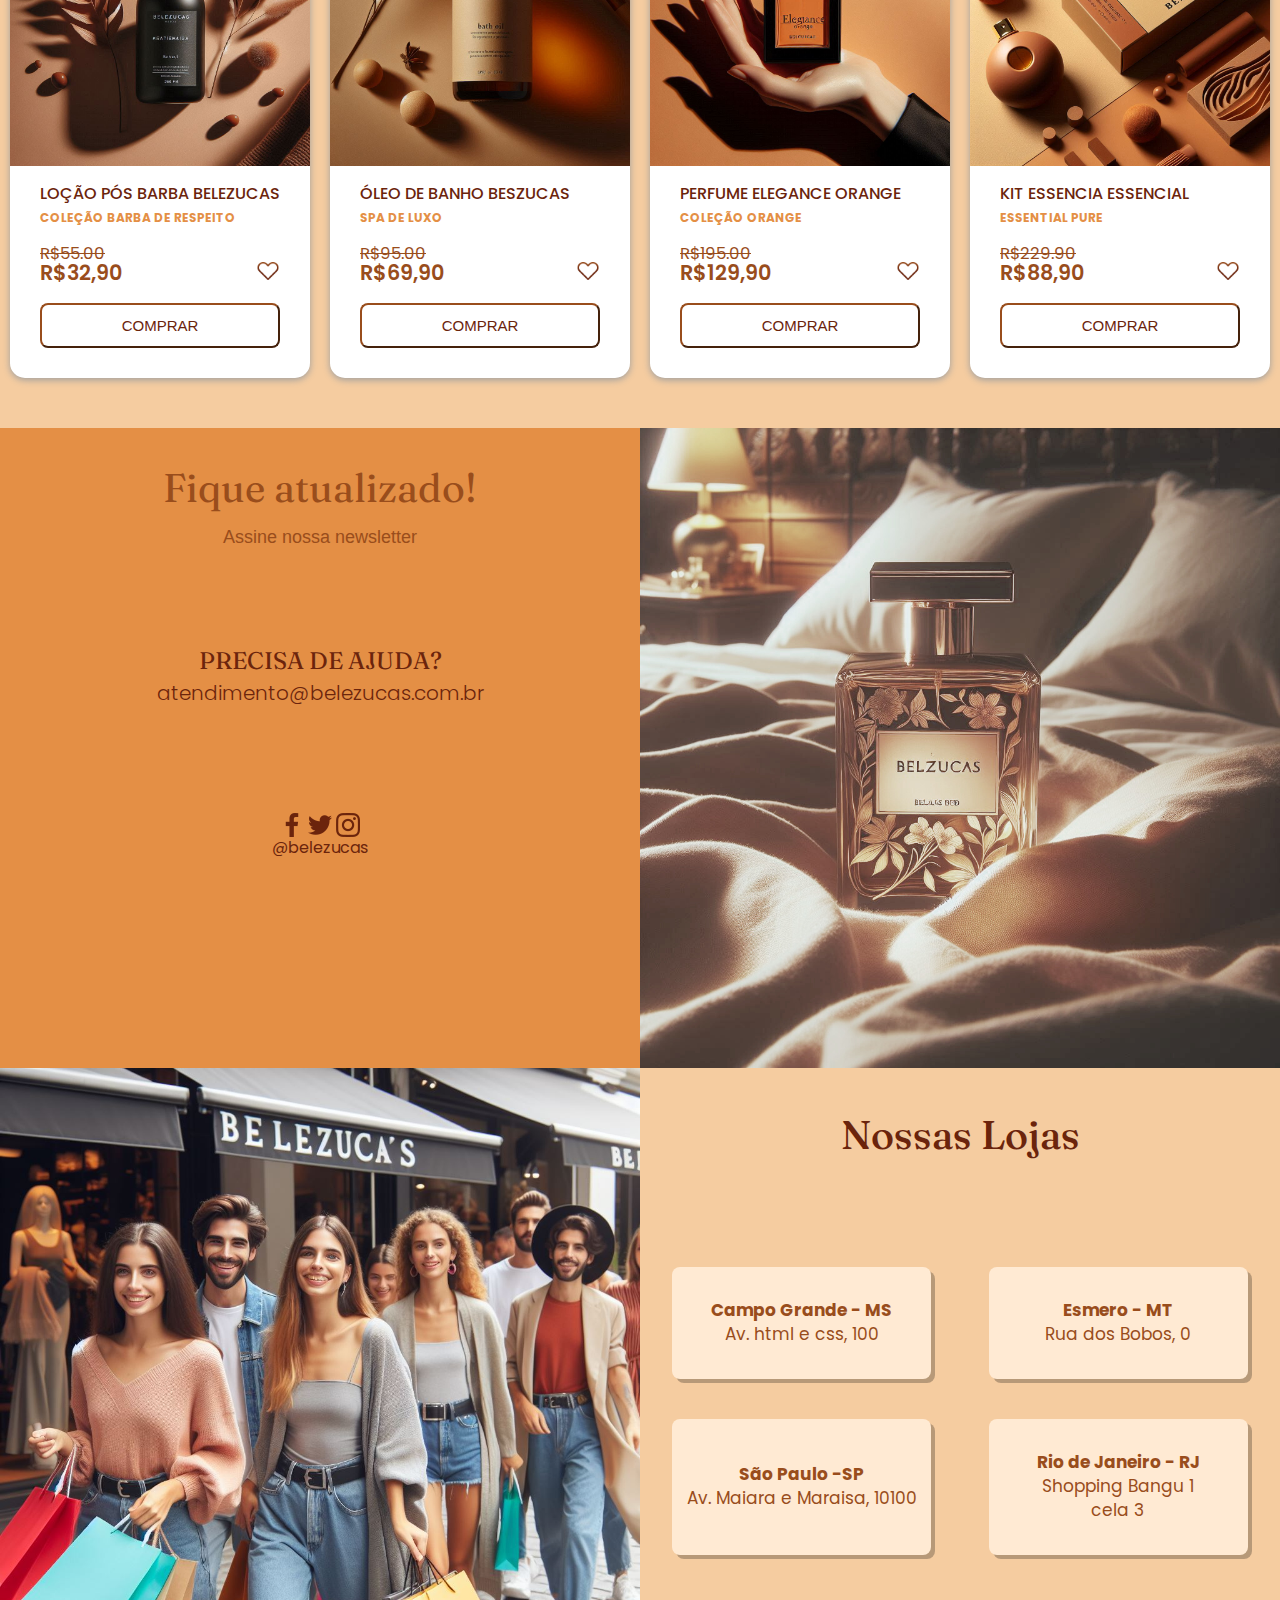
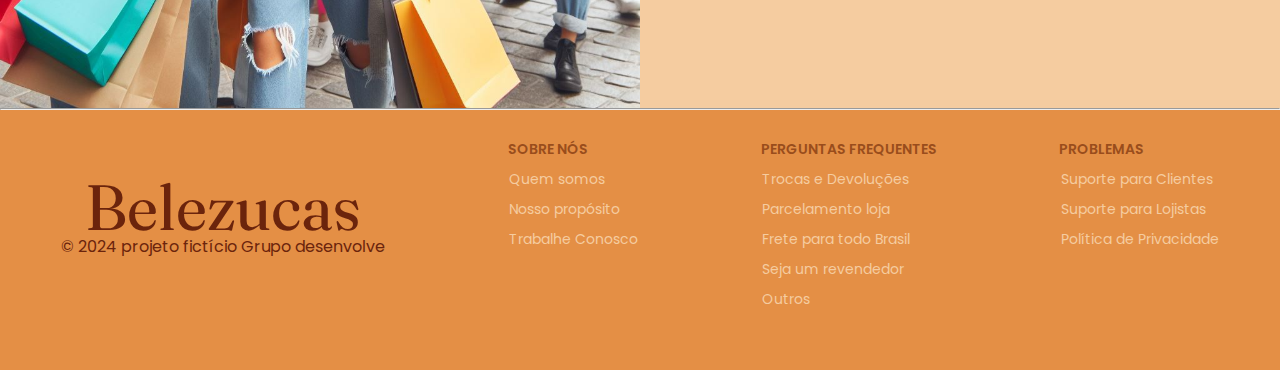
==== commit 0b4cd8b2: "Melhorias com JavaScript" ====
--- a/index.html
+++ b/index.html
@@ -1,94 +1,129 @@
 <!DOCTYPE html>
-
 <html lang="pt">
 <head>
-  <meta charset="UTF-8">
-  <meta name="viewport" content="width=device-width, initial-scale=1.0">
-  <title>Belezucas Cosméticos</title>
-  <link rel="stylesheet" href="reset.css">
-  <link rel="preconnect" href="https://fonts.googleapis.com">
-  <link rel="preconnect" href="https://fonts.googleapis.com">
-  <link rel="preconnect" href="https://fonts.gstatic.com" crossorigin>
-  <link href="https://fonts.googleapis.com/css2?family=Fraunces:ital,opsz,wght@0,9..144,100..900;1,9..144,100..900&family=Poppins:ital,wght@0,100;0,200;0,300;0,400;0,500;0,600;0,700;0,800;0,900;1,100;1,200;1,300;1,400;1,500;1,600;1,700;1,800;1,900&display=swap" rel="stylesheet">
-  <link href="https://fonts.googleapis.com/css2?family=Fraunces:ital,opsz,wght@0,9..144,100..900;1,9..144,100..900&display=swap" rel="stylesheet">
-  <link rel="stylesheet" href="https://cdn.jsdelivr.net/npm/swiper@11/swiper-bundle.min.css"/>
-  <link rel="stylesheet" href="styles.css">
+    <meta charset="UTF-8">
+    <meta name="viewport" content="width=device-width, initial-scale=1.0">
+    <title>Belezucas Cosméticos</title>
+    <link rel="stylesheet" href="reset.css">
+    <link rel="preconnect" href="https://fonts.googleapis.com">
+    <link rel="preconnect" href="https://fonts.googleapis.com">
+    <link rel="preconnect" href="https://fonts.gstatic.com" crossorigin>
+    <link href="https://fonts.googleapis.com/css2?family=Fraunces:ital,opsz,wght@0,9..144,100..900;1,9..144,100..900&family=Poppins:ital,wght@0,100;0,200;0,300;0,400;0,500;0,600;0,700;0,800;0,900&display=swap" rel="stylesheet">
+    <link href="https://fonts.googleapis.com/css2?family=Fraunces:ital,opsz,wght@0,9..144,100..900;1,9..144,100..900&display=swap" rel="stylesheet">
+    <link rel="stylesheet" href="https://cdn.jsdelivr.net/npm/swiper@11/swiper-bundle.min.css"/>
+    <link rel="stylesheet" href="styles.css">
 </head>
-
 <body>
-  <header class="cabecalho">
-    <div class="cabecalho__itens">
-    <div class="conteiner">
-      <input type="checkbox" id="menu" class="container__botao">
-      <label for="menu" class="container__rotulo">
-        <span class="cabecalho__menu container__imagem"></span>
-      </label>
-      <ul class="lista-menu">
-        <li class="lista-menu__titulo">Categorias</li>
-        <li class="lista-menu__item">
-          <a href="#" class="lista-menu__link">Masculino</a>
-        </li>
-        <li class="lista-menu__item">
-          <a href="#" class="lista-menu__link">Feminino</a>
-        </li>
-        <li class="lista-menu__item">
-          <a href="#" class="lista-menu__link">Cuidados com a Pele</a>
-        </li>
-        <li class="lista-menu__item">
-          <a href="#" class="lista-menu__link">Banho</a>
-        </li>
-      </ul>
-      <h1 class="nome__site">Be<b class="nome__site--negrito">l</b>ez<b class="nome__site--negrito">ucas</b></h1>
-    </div>
-
-    <ul class="options">
-      <input type="checkbox" id="options-menu" class="options__buttom">
-      <label for="options-menu" class="options__rotulo">
-        <li class="options__item">Categorias</li>
-      </label>
-
-      <ul class="lista-menu">
-        <li class="lista-menu__item">
-          <a href="#" class="lista-menu__link">Masculino</a>
-        </li>
-        <li class="lista-menu__item">
-          <a href="#" class="lista-menu__link">Feminino</a>
-        </li>
-        <li class="lista-menu__item">
-          <a href="#" class="lista-menu__link">Cuidados com a Pele</a>
-        </li>
-        <li class="lista-menu__item">
-          <a href="#" class="lista-menu__link">Banho</a>
-        </li>
-      </ul>
-
-      <li class="options__item"><a href="#" class="options__link">Favoritos</a></li>
-      <li class="options__item"><a href="#" class="options__link">Meus produtos</a></li>
-    </ul>
-
-    <input type="search" class="cabecalho__pesquisa" placeholder=" Bem vindo ao Belezucas, como podemos ajudar? ">
-
-    <div class="conteiner">
-      <a href="#"><img src="img/favorito24px.png" alt="meus favoritos" class="container__imagem options__favoritos"></a>
-      <a href="#" class="container__link">
-        <img src="img/carrinho24px.png" alt="carrinho de compras" class="container__imagem">
-        <p class="container__texto">Meu carrinho</p>
-      </a>
-      <a href="#" class="container__link">
-        <img src="img/perfil24px.png" alt="meu perfil" class="container__imagem">
-        <p class="container__texto">Meu perfil</p>
-      </a>
-    </div>
-  </div>
-
-  </header>
-
-<div class="wrapper">
-
-  <div class="logo__site">
-    <img src="img/logo-belezucas.png" alt="logo do site Belezucas">
-  </div>
-
+    <header class="cabecalho">
+        <div class="cabecalho__itens">
+            <div class="conteiner">
+                <input type="checkbox" id="menu" class="container__botao">
+                <label for="menu" class="container__rotulo">
+                    <span class="cabecalho__menu container__imagem"></span>
+                </label>
+
+                <ul class="lista-menu">
+                  <section class="hide__menus">
+                    <div class="hide-conteiner">
+                        <input type="checkbox" id="menu" class="container__botao">
+                        <label for="menu" class="container__rotulo">
+                            <span class="cabecalho__menu container__imagem"></span>
+                        </label>
+                  <h1 class="nome__site">Be<b class="nome__site--negrito">l</b>ez<b class="nome__site--negrito">ucas</b></h1>
+                    </div>
+                    <div class="hide-conteiner2">
+                  <li class="hide-lista-menu__titulo">Minha Conta</li>
+                  <li class="hidelista-menu__item" id="info-perfil"></li>
+                </div>
+                  </section>
+
+                    <li class="lista-menu__titulo">Categorias</li>
+                    <li class="lista-menu__item"><a href="#" class="lista-menu__link">Masculino</a></li>
+                    <li class="lista-menu__item"><a href="#" class="lista-menu__link">Feminino</a></li>
+                    <li class="lista-menu__item"><a href="#" class="lista-menu__link">Skincare</a></li>
+                    <li class="lista-menu__item"><a href="#" class="lista-menu__link">Corpo e Banho</a></li>
+                    <li class="lista-menu__item"><a href="#" class="lista-menu__link">Cabelo</a></li>
+                    <li class="lista-menu__item"><a href="#" class="lista-menu__link">Maquiagem</a></li>
+                    <li class="lista-menu__item"><a href="#" class="lista-menu__link">Infantil</a></li>
+                    <li class="lista-menu__item"><a href="#" class="lista-menu__link">Mãos</a></li>
+                    <li class="lista-menu__item"><a href="#" class="lista-menu__link">Casa</a></li>
+                    <li class="lista-menu__item"><a href="#" class="lista-menu__link">Acessórios</a></li>
+                    <li class="lista-menu__item"><a href="#" class="lista-menu__link">Perfumaria</a></li>
+                </ul>
+                <h1 class="nome__site">Be<b class="nome__site--negrito">l</b>ez<b class="nome__site--negrito">ucas</b></h1>
+            </div>
+            <div class="overlay"></div>
+            
+            <section class="mediaquerryoff">
+
+            <ul class="options">
+              <li class="options__items">
+                  <a href="#" class="options__links">Categorias</a>
+                  <nav>
+                      <div class="lista-menu__items lista-menu__links">
+                          <a href="#">Masculino</a>
+                          <a href="#">Feminino</a>
+                          <a href="#">Skincare</a>
+                          <a href="#">Corpo e Banho</a>
+                          <a href="#">Cabelos</a>
+                          <a href="#">Maquiagem</a>
+                          <a href="#">Infantil</a>
+                          <a href="#">Mãos</a>
+                          <a href="#">Casa</a>
+                          <a href="#">Acessórios</a>
+                          <a href="#">Perfumaria</a>
+                      </div>
+                  </nav>
+              </li>
+              <li class="options__items">
+                  <a href="#" class="options__links">Lançamentos</a>
+              </li>
+              <li class="options__items">
+                  <a href="#" class="options__links">Promoções</a>
+                  <nav>
+                      <div class="lista-menu__items lista-menu__links">
+                          <a href="#">Queima de estoque</a>
+                          <a href="#">Até 30% de desconto</a>
+                          <a href="#">O patrão ficou louco</a>
+                          <a href="#">Até 50% de desconto</a>
+                          <a href="#">Dia da Beleza</a>
+                          <a href="#">Até 60% de desconto</a>
+                          <a href="#">Ultimas oportunidades</a>
+                          <a href="#">Até 80% de desconto</a>
+                          <a href="#">Outras Ofertas</a>
+                      </div>
+                  </nav>
+              </li>
+          </ul>
+      </section>
+
+        <input type="search" class="cabecalho__pesquisa" placeholder=" Bem vindo ao Belezucas, como podemos ajudar? ">
+        <div class="conteiner">
+            <a class="carrinho-link" href="#">
+                <div class="container__item" id="carrinho-container">
+                    <img src="img/carrinho24px.png" alt="carrinho de compras" class="container__imagem">
+                    <p class="container__texto">Meu carrinho</p>
+                </div>
+            </a>
+            <a class="perfil-link mediaquerryoff" href="#">
+                <div class="container__item" id="perfil-container">
+                    <img src="img/perfil24px.png" alt="meu perfil" class="container__imagem">
+                    <p class="container__texto">Meu perfil</p>
+                </div>
+            </a>
+        </div>
+        <div id="carrinho-vazio" class="info-box"><div class="info-box-flex"><img src="img/carrinho-vazio32px.png" alt="carrinho de compras vazio"><p><br>O carrinho está vazio</p></div></div>
+        <div id="perfil-info" class="info-box mediaquerryoff"></div>
+    </header>
+
+    
+  
+  <div class="wrapper">
+    
+    <div class="logo__site">
+      <img src="img/logo-belezucas.png" alt="logo do site Belezucas">
+    </div>
+    
   <section class="baner">
     <h2 class="baner__titulo">Seja bem vindo ao Belezucas</h2>
     <p class="baner__texto">Aqui você encontra tudo para o seu visual, seja quem você quiser ser!</p>
@@ -96,57 +131,151 @@
   </section>
 
   <section class="carrosel">
-    <h2 class="carrosel__titulo">Novos Lançamentos</h2>
-        <!-- Slider main container -->
-        <div class="swiper">
-          <!-- Additional required wrapper -->
-          <!-- If we need pagination -->
-          <div class="swiper-pagination"></div>
-
-          <div class="swiper-wrapper">
-              <!-- Slides -->
-              <div class="swiper-slide"><img src="img/cabelo.png" 
-                alt="imagem gerada por inteligencia artificial de mulher com ceblos ao vento"></div>
-              <div class="swiper-slide"><img src="img/perfumaria-masculina.png"
-                      alt="imagem gerada por inteligencia artificial de homem segurando perfume"></div>
-              <div class="swiper-slide"><img src="img/skincare.png" 
-                      alt="imagem gerada por inteligencia artificial de mulher cuidando da pele"></div>
-              <div class="swiper-slide"><img src="img/perfumaria-feminina.png"
-                      alt="imagem gerada por inteligencia artificial de mulher segurando perfume"></div> 
-              <div class="swiper-slide"><img src="img/corpo-banho.png"
-                      alt="imagem gerada por inteligencia artificial de mulher no banho lavando a pele"></div> 
-              <div class="swiper-slide"><img src="img/maquiagem.png" 
-                      alt="imagem gerada por inteligencia artificial de mulher se maquiando"></div>
-              
-          </div>
-
-          <!-- If we need navigation buttons -->
-          <div class="swiper-button-prev"></div>
-          <div class="swiper-button-next"></div>
+    <h2 class="carrosel__titulo">Confira nossos produtos</h2>
+    <!-- Slider main container -->
+    <div class="swiper">
+      <!-- Additional required wrapper -->
+      <!-- If we need pagination -->
+      <div class="swiper-pagination"></div>
+      
+      <div class="swiper-wrapper">
+        <!-- Slides -->
+        <a href="#" class="swiper-slide"><img src="img/cabelo.png" 
+          alt="imagem gerada por inteligencia artificial de mulher com ceblos ao vento"></a>
+          <a href="#" class="swiper-slide"><img src="img/perfumaria-masculina.png"
+            alt="imagem gerada por inteligencia artificial de homem segurando perfume"></a>
+            <a href="#" class="swiper-slide"><img src="img/skincare.png" 
+              alt="imagem gerada por inteligencia artificial de mulher cuidando da pele"></a>
+              <a href="#" class="swiper-slide"><img src="img/perfumaria-feminina.png"
+                alt="imagem gerada por inteligencia artificial de mulher segurando perfume"></a> 
+                <a href="#" class="swiper-slide"><img src="img/corpo-banho.png"
+                  alt="imagem gerada por inteligencia artificial de mulher no banho lavando a pele"></a> 
+                  <a href="#" class="swiper-slide"><img src="img/maquiagem.png" 
+                    alt="imagem gerada por inteligencia artificial de mulher se maquiando"></a>
+                    
+                  </div>
+                  
+                  <!-- If we need navigation buttons -->
+                  <div class="swiper-button-prev"></div>
+                  <div class="swiper-button-next"></div>
+                </div>
+  </section>
+
+
+  <section class="mediaquerryoff">
+  <div class="produtos__titulo">
+      <h2>Produtos imperdíveis, ofertas de até 60%</h2>
+  </div>
+  <section class="produtos">
+              <div class="produtos-card">
+                <a href="#">
+                    <div class="produtos-img">
+                        <img src="./img/oleo-barba.jpeg" alt="imagem de oleo para barba gerada por IA">
+                    </div>
+                    <div class="produtos-details">
+                        <h4><a href="#">Loção Pós Barba Belezucas</a></h4>
+                        <span class="produtos-catagory">Coleção Barba de Respeito</span>
+                        <div class="produtos-bottom-details">
+                            <div class="produtos-price"><small>R$55.00</small>R$32,90</div>
+                            <div class="produtos-links">
+                                <a href="#"><i class="produtos-favoritos"></i></a>
+                            </div>
+                        </div>
+                        <div class="btn-container">
+                            <button class="produtos-btn">COMPRAR</button>
+                        </div>
+                    </div>
+                </a>
+            </div>
+
+          <div class="produtos-card">
+            <a href="#">
+                <div class="produtos-img">
+                    <img src="./img/oleo-banho.jpeg" alt="descrição do produto">
+                </div>
+                <div class="produtos-details">
+                    <h4><a href="#">Óleo de Banho Beszucas</a></h4>
+                    <span class="produtos-catagory">SPA de luxo</span>
+                    <div class="produtos-bottom-details">
+                        <div class="produtos-price"><small>R$95.00</small>R$69,90</div>
+                        <div class="produtos-links">
+                            <a href="#"><i class="produtos-favoritos"></i></a>
+                        </div>
+                    </div>
+                    <div class="btn-container">
+                        <button class="produtos-btn">COMPRAR</button>
+                    </div>
+                </div>
+            </a>
+        </div>
+
+        <div class="produtos-card">
+          <a href="#">
+              <div class="produtos-img">
+                  <img src="./img/elegance-orange.jpeg" alt="descrição do produto">
+              </div>
+              <div class="produtos-details">
+                  <h4><a href="#">Perfume Elegance Orange</a></h4>
+                  <span class="produtos-catagory">Coleção Orange</span>
+                  <div class="produtos-bottom-details">
+                      <div class="produtos-price"><small>R$195.00</small>R$129,90</div>
+                      <div class="produtos-links">
+                          <a href="#"><i class="produtos-favoritos"></i></a>
+                      </div>
+                  </div>
+                  <div class="btn-container">
+                      <button class="produtos-btn">COMPRAR</button>
+                  </div>
+              </div>
+          </a>
       </div>
 
-      <div class="card">
-        <div class="card__descrição">
-            <div class="descrição">
-                <h3 class="descrição__titulo">Talvez você também se interesse por...</h3>
-                <h2 class="descrição__titulo-livro">Creme Hidratante BELEZUCAS</h2>
-                <p class="descrição__texto">Nosso creme hidratante de corpo que hidrata e ilumina a pele.</p>
+      <div class="produtos-card">
+        <a href="#">
+            <div class="produtos-img">
+                <img src="./img/kit-belezucas.jpeg" alt="descrição do produto">
             </div>
-      <section class="img__banner">
-            <img src="img/destaque_produto.png" alt="imagem do produto em destaque" class="descrição__imagem">
-            </section>
+            <div class="produtos-details">
+                <h4><a href="#">Kit Essencia Essencial</a></h4>
+                <span class="produtos-catagory">Essential pure</span>
+                <div class="produtos-bottom-details">
+                    <div class="produtos-price"><small>R$229.90</small>R$88,90</div>
+                    <div class="produtos-links">
+                        <a href="#"><i class="produtos-favoritos"></i></a>
+                    </div>
+                </div>
+                <div class="btn-container">
+                    <button class="produtos-btn">COMPRAR</button>
+                </div>
+            </div>
+        </a>
+    </div>
+            
+  </section>
+</section>
+
+  <div class="card">
+    <div class="card__descrição">
+        <div class="descrição">
+            <h3 class="descrição__titulo">Talvez você também se interesse por...</h3>
+            <h2 class="descrição__titulo-livro">Creme Hidratante BELEZUCAS</h2>
+            <p class="descrição__texto">Nosso creme hidratante de corpo que hidrata e ilumina a pele.</p>
         </div>
-
-        <div class="card__botões">
-            <ul class="botões">
-                <li class="botões__item"><img src="img/favorito32px.png" alt="Favoritar item"></li>
-                <li class="botões__item"><img src="img/carrinho32px.png" alt="Adicionar no carrinho de compras"></li>
-            </ul>
-            <a href="#" class="botões__ancora">Saiba mais</a>
-        </div>
-    </div>
-
-  </section>
+  <section class="img__banner">
+        <img src="img/destaque_produto.png" alt="imagem do produto em destaque" class="descrição__imagem">
+        </section>
+    </div>
+
+    <div class="card__botões">
+        <ul class="botões">
+            <li class="botões__item"><img src="img/favorito32px.png" alt="Favoritar item"></li>
+            <li class="botões__item"><img src="img/carrinho32px.png" alt="Adicionar no carrinho de compras"></li>
+        </ul>
+        <a href="#" class="botões__ancora">Saiba mais</a>
+    </div>
+</div>
+
+</section>
 
 <div class="news__mq">
   <section class="newsletter">
@@ -160,114 +289,91 @@
         <p class="news__insta">@belezucas</p>
       </div>
     </div>
-
+    
   </section>
-
+  
   <div class="news__image">
     <img src="img/perfume_belezucas.png" alt="imagem criada via inteligencia artificial de um perfume da marca">
   </div>
 </div>
 
-  <div class="news__mq">
-    <div class="news__image">
-      <img src="img/cliente-belezucas.png" alt="imagem gerada por inteligencia artificial de um cliente da loja ficticia belezucas">
-    </div>
-
+<div class="news__mq">
+  <div class="news__image">
+    <img src="img/cliente-belezucas.png" alt="imagem gerada por inteligencia artificial de um cliente da loja ficticia belezucas">
+  </div>
+  
   <section class="enderecos">
-      <h1 class="enderecos__titulo">Nossas Lojas</h1>
-      <div class="enderecos__itens">
-        <a href="https://maps.app.goo.gl/ktQoL5BN4UrcitHr7" target="_blank" class="enderecos__link">
+    <h1 class="enderecos__titulo">Nossas Lojas</h1>
+    <div class="enderecos__itens">
+      <a href="https://maps.app.goo.gl/ktQoL5BN4UrcitHr7" target="_blank" class="enderecos__link">
       <div class="enderecos__item"><b class="enderecos__cidade">Campo Grande - MS</b><br>Av. html e css, 100</div></a>
         <a href="https://youtu.be/jb5z-_TyJfw?t=100" target="_blank" class="enderecos__link">
       <div class="enderecos__item"><b class="enderecos__cidade">Esmero - MT</b><br>Rua dos Bobos, 0</div></a>
-        <a href="https://maps.app.goo.gl/PygQNqRdsseo6haP8" target="_blank" class="enderecos__link">
-      <div class="enderecos__item"><b class="enderecos__cidade">São Paulo -SP</b><br>Av. Maiara e Maraisa, 10100</div></a>
+      <a href="https://maps.app.goo.gl/PygQNqRdsseo6haP8" target="_blank" class="enderecos__link">
+        <div class="enderecos__item"><b class="enderecos__cidade">São Paulo -SP</b><br>Av. Maiara e Maraisa, 10100</div></a>
         <a href="https://maps.app.goo.gl/eVxqy9na9moJTQRHA" target="_blank" class="enderecos__link">
-      <div class="enderecos__item"><b class="enderecos__cidade">Rio de Janeiro - RJ</b><br>Shopping Bangu 1<br>cela 3</div></a>
-    </div>
-  </section>
-
-</div>
-</div>
+          <div class="enderecos__item"><b class="enderecos__cidade">Rio de Janeiro - RJ</b><br>Shopping Bangu 1<br>cela 3</div></a>
+        </div>
+      </section>
+      
+    </div>
+  </div>
   
   <hr />
-
+  
   <footer class="rodape">
-  <div class="rodape__titulo"><h1 class="rodape__nome-site">Belezucas</h1><p class rodape__descricao-site>&copy; 2024 projeto fictício Grupo desenvolve</p></div>
+    <div class="rodape__titulo"><h1 class="rodape__nome-site">Belezucas</h1><p class rodape__descricao-site>&copy; 2024 projeto fictício Grupo desenvolve</p></div>
     <ul class="rodape-lista">
-        <li class="rodape-lista__titulo">Sobre nós</li>
-        <li class="rodape-lista__item">
-            <a href="#" class="rodape-lista__link">Quem somos</a>
-        </li>
-        <li class="rodape-lista__item">
-            <a href="#" class="rodape-lista__link">Nosso propósito</a>
-        </li>
-        <li class="rodape-lista__item">
-            <a href="#" class="rodape-lista__link">Trabalhe Conosco</a>
-        </li>
+      <li class="rodape-lista__titulo">Sobre nós</li>
+      <li class="rodape-lista__item">
+        <a href="#" class="rodape-lista__link">Quem somos</a>
+      </li>
+      <li class="rodape-lista__item">
+        <a href="#" class="rodape-lista__link">Nosso propósito</a>
+      </li>
+      <li class="rodape-lista__item">
+        <a href="#" class="rodape-lista__link">Trabalhe Conosco</a>
+      </li>
     </ul>
     <ul class="rodape-lista">
-        <li class="rodape-lista__titulo">Perguntas Frequentes</li>
-        <li class="rodape-lista__item">
-            <a href="#" class="rodape-lista__link">Trocas e Devoluções</a>
-        </li>
-        <li class="rodape-lista__item">
-            <a href="#" class="rodape-lista__link">Parcelamento loja</a>
-        </li>
-        <li class="rodape-lista__item">
-            <a href="#" class="rodape-lista__link">Frete para todo Brasil</a>
-        </li>
-        <li class="rodape-lista__item">
-            <a href="#" class="rodape-lista__link">Seja um revendedor</a>
-        </li>
-        <li class="rodape-lista__item">
-            <a href="#" class="rodape-lista__link">Outros</a>
-        </li>
+      <li class="rodape-lista__titulo">Perguntas Frequentes</li>
+      <li class="rodape-lista__item">
+        <a href="#" class="rodape-lista__link">Trocas e Devoluções</a>
+      </li>
+      <li class="rodape-lista__item">
+        <a href="#" class="rodape-lista__link">Parcelamento loja</a>
+      </li>
+      <li class="rodape-lista__item">
+        <a href="#" class="rodape-lista__link">Frete para todo Brasil</a>
+      </li>
+      <li class="rodape-lista__item">
+        <a href="#" class="rodape-lista__link">Seja um revendedor</a>
+      </li>
+      <li class="rodape-lista__item">
+        <a href="#" class="rodape-lista__link">Outros</a>
+      </li>
     </ul>
     <ul class="rodape-lista">
-        <li class="rodape-lista__titulo">Problemas</li>
-        <li class="rodape-lista__item">
-            <a href="#" class="rodape-lista__link">Suporte para Clientes</a>
-        </li>
-        <li class="rodape-lista__item">
-            <a href="#" class="rodape-lista__link">Suporte para Lojistas</a>
-        </li>
-        <li class="rodape-lista__item">
-            <a href="#" class="rodape-lista__link">Política de Privacidade</a>
-        </li>
+      <li class="rodape-lista__titulo">Problemas</li>
+      <li class="rodape-lista__item">
+        <a href="#" class="rodape-lista__link">Suporte para Clientes</a>
+      </li>
+      <li class="rodape-lista__item">
+        <a href="#" class="rodape-lista__link">Suporte para Lojistas</a>
+      </li>
+      <li class="rodape-lista__item">
+        <a href="#" class="rodape-lista__link">Política de Privacidade</a>
+      </li>
     </ul>
   </div>
 </footer>
 
-  <script src="https://cdn.jsdelivr.net/npm/swiper@11/swiper-bundle.min.js"></script>
-  <script>
-    const swiper = new Swiper('.swiper', {
-  spaceBetween: 6,
-  slidesPerView: 2.5,
-  pagination: {
-    el: '.swiper-pagination',
-    type: 'bullets',
-  },
-
-  a11y: {
-    prevSlideMessage: 'Previous slide',
-    nextSlideMessage: 'Next slide',
-  },
-
-  navigation: {
-    nextEl: '.swiper-button-next',
-    prevEl: '.swiper-button-prev',
-  },
-
-  breakpoints: {
-    1728: {
-      spaceBetween: 20  ,
-      slidesPerView: 3.5,
-    }
-  }
-});
-  </script>
-
+<script src="https://cdn.jsdelivr.net/npm/swiper@11/swiper-bundle.min.js"></script>
+<script src="./scripts/hide-menu.js"></script>
+<script src="./scripts/slider.js"></script>
+<script src="./scripts/menu.js"></script>
+<script src="./scripts/slider-baner.js"></script>
+  
 </body>
 
 </html>
--- a/styles.css
+++ b/styles.css
@@ -5,6 +5,9 @@
 @import url("styles/newsletter.css");
 @import url("styles/enderecos.css");
 @import url("styles/rodape.css");
+@import url("styles/login.css");
+@import url("styles/carrosel-produtos.css");
+@import url("styles/produtos.css");
 
 :root {
     --cor-de-fundo: #F5CCA0;
@@ -25,4 +28,39 @@
     font-size: 16px;
     font-weight: 400;
 }
-  +  
+html {
+    overflow: -moz-scrollbars-none;
+    -ms-overflow-style: none;
+}
+
+body {
+    overflow: none;
+}
+
+body::-webkit-scrollbar {
+    width: 0;
+    height: 0;
+}
+
+#main-content {
+    height: 100vh;
+    overflow-y: scroll;
+    overflow-x: hidden;
+}
+
+
+#main-content {
+    scrollbar-width: none;
+}
+
+
+#main-content {
+    -ms-overflow-style: none;
+}
+
+
+#main-content::-webkit-scrollbar {
+    width: 0px;
+    height: 0px;
+}
